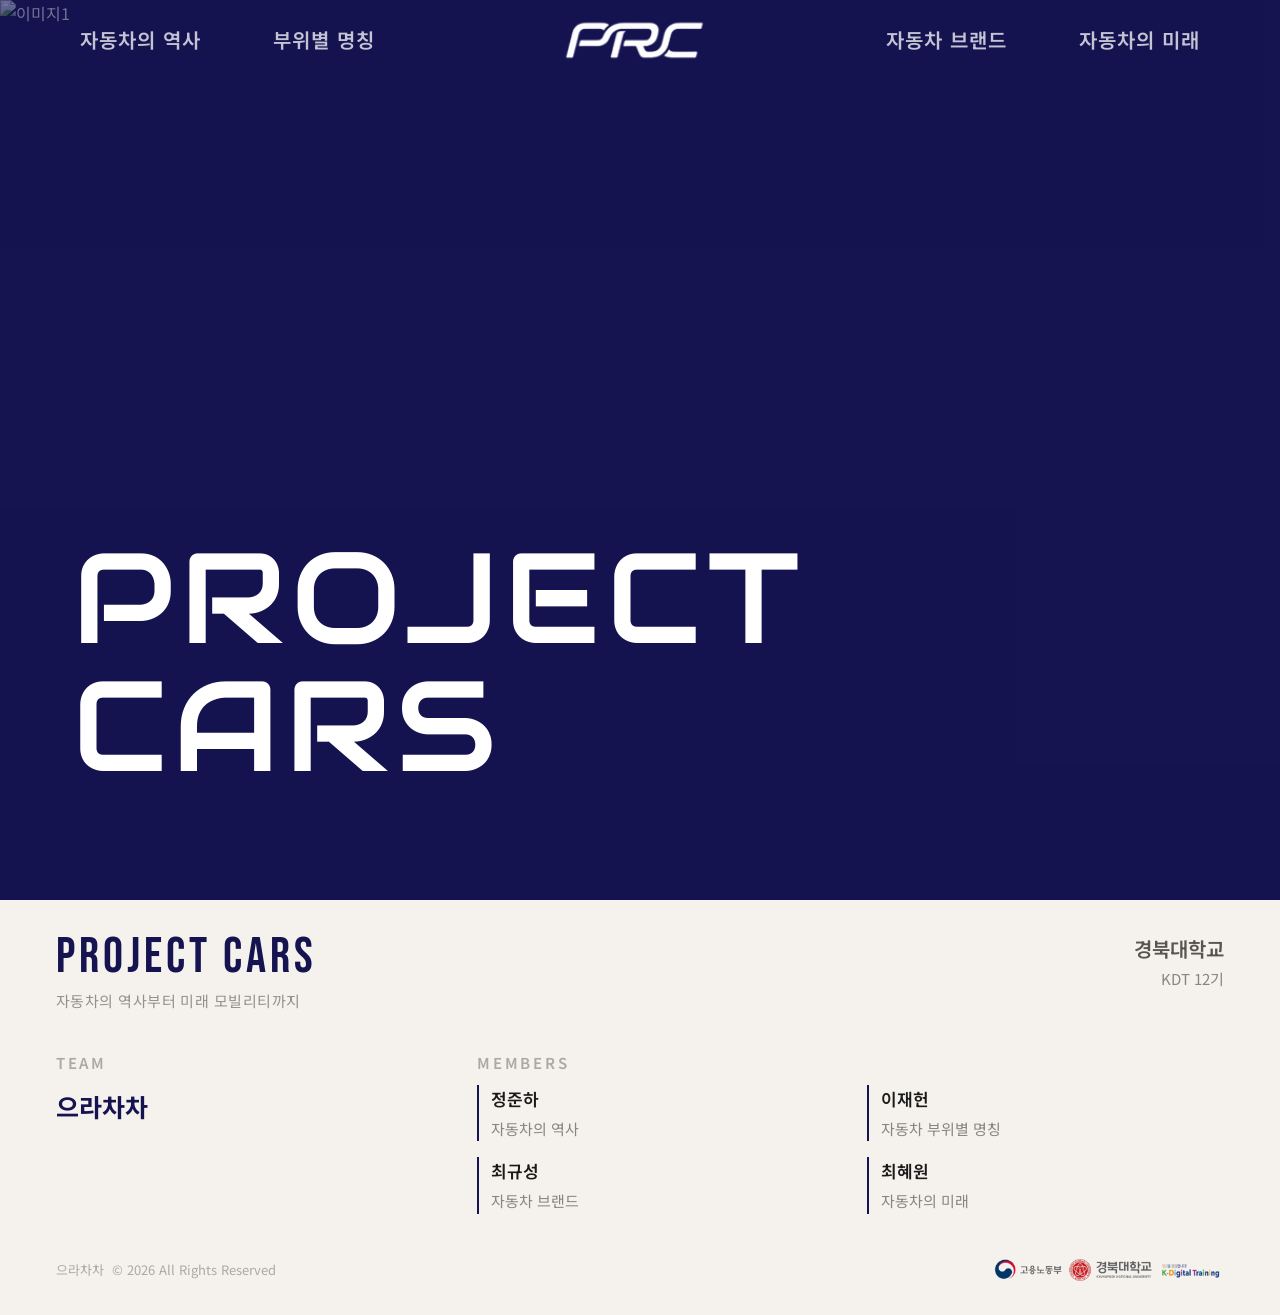
==== index.html @ 357d48cf "Add files via upload" ====
<!DOCTYPE html>
<html lang="ko">
<head>
  <meta charset="UTF-8">
  <meta name="viewport" content="width=device-width, initial-scale=1.0">
  <title>Project Cars</title>
  <link rel="preconnect" href="https://fonts.googleapis.com">
  <link href="https://fonts.googleapis.com/css2?family=Audiowide&family=Michroma&display=swap" rel="stylesheet">
  <link href="https://fonts.googleapis.com/css2?family=Noto+Sans+KR:wght@300;400;500;700&family=Bebas+Neue&family=Audiowide&display=swap" rel="stylesheet">
  <link rel="stylesheet" href="theme.css">
  <link rel="stylesheet" href="index.css">
</head>
<body>

  <section class="hero" id="hero">

    <nav class="nav">
      <div class="nav-left">
        <a class="nav-link" href="history.html">자동차의 역사</a>
        <a class="nav-link" href="parts.html">부위별 명칭</a>
      </div>
      <div class="nav-logo">
        <a href="index.html">
          <img src="logo.png" alt="Project Cars">
        </a>
      </div>
      <div class="nav-right">
        <a class="nav-link" href="brands.html">자동차 브랜드</a>
        <a class="nav-link" href="future.html">자동차의 미래</a>
      </div>
    </nav>

    <!-- 슬라이드 이미지 — src를 파일명으로 교체하세요 -->
    <div class="slide active"><img src="images/img_1.jpg" alt="이미지1"></div>
    <div class="slide"><img src="images/img_2.jpg" alt="이미지2"></div>
    <div class="slide"><img src="images/img_3.jpg" alt="이미지3"></div>
    <div class="slide"><img src="images/img_4.jpg" alt="이미지4"></div>
    <div class="slide"><img src="images/img_5.jpg" alt="이미지5"></div>
    <div class="slide"><img src="images/img_6.jpg" alt="이미지6"></div>
    <div class="slide"><img src="images/img_7.jpg" alt="이미지7"></div>
    <div class="slide"><img src="images/img_8.jpg" alt="이미지8"></div>
    <div class="slide"><img src="images/img_9.jpg" alt="이미지9"></div>
    <div class="slide"><img src="images/img_10.jpg" alt="이미지10"></div>

    <div class="hero-overlay"></div>

    <!-- 히어로 텍스트 -->
    <div class="hero-content">
      <div class="hero-title">PROJECT CARS</div>
    </div>

  </section>


  <!-- ※ 푸터 — 수정하지 마세요 -->
  <footer class="footer">
    <div class="footer-top" style="margin-bottom: 35px;">
      <div>
        <div class="footer-project-title">PROJECT CARS</div>
        <div class="footer-tagline">자동차의 역사부터 미래 모빌리티까지</div>
      </div>
      <div style="text-align: right;">
        <div style="font-size: 20px; font-weight: 600; color: rgba(0,0,0,0.65);">경북대학교</div>
        <div style="font-size: 15px; color: rgba(0,0,0,0.45);">KDT 12기</div>
      </div>
    </div>

    <div class="footer-grid">
      <div>
        <div class="footer-label">Team</div>
        <div class="footer-team-name">으라차차</div>
      </div>
      <div>
        <div class="footer-label">Members</div>
        <div class="footer-members">
          <div class="footer-member">
            <div class="footer-member-name">정준하</div>
            <div class="footer-member-role">자동차의 역사</div>
          </div>
          <div class="footer-member">
            <div class="footer-member-name">이재헌</div>
            <div class="footer-member-role">자동차 부위별 명칭</div>
          </div>
          <div class="footer-member">
            <div class="footer-member-name">최규성</div>
            <div class="footer-member-role">자동차 브랜드</div>
          </div>
          <div class="footer-member">
            <div class="footer-member-name">최혜원</div>
            <div class="footer-member-role">자동차의 미래</div>
          </div>
        </div>
      </div>
    </div>

    <div class="footer-bottom">
      <div class="footer-copy">으라차차 &nbsp;© 2026 All Rights Reserved</div>
      <img src="KDT_logo.png" alt="경북대학교 KDT" style="height: 70px; width: auto;">
    </div>
  </footer>

  <script src="index.js"></script>

</body>
</html>
---- theme.css ----
/* ================================================
   PROJECT CARS — 공통 테마 파일
   팀원 모두 이 파일을 <link>로 연결해서 사용하세요

   사용법:
   <link rel="preconnect" href="https://fonts.googleapis.com">
   <link href="https://fonts.googleapis.com/css2?family=Noto+Sans+KR:wght@300;400;500;700&family=Bebas+Neue&display=swap" rel="stylesheet">
   <link rel="stylesheet" href="theme.css">
================================================ */


/* ================================================
   1. CSS 변수
================================================ */

:root {
  --color-bg-main:        #151350;
  --color-bg-footer:      #F5F2ED;
  --color-bg-card:        #1C1A68;
  --color-bg-overlay:     rgba(21, 19, 80, 0.52);

  --color-text-primary:   #FFFFFF;
  --color-text-secondary: rgba(255, 255, 255, 0.55);
  --color-text-footer:    #1A1A1A;
  --color-text-muted:     rgba(255, 255, 255, 0.3);

  --color-gold:           #B8A96A;
  --color-sambo:          #2B6CB8;
  --color-sambo-light:    #5FA3E0;

  --color-border:         rgba(255, 255, 255, 0.12);
  --color-border-sambo:   #2B6CB8;

  --font-display:  'Bebas Neue', sans-serif;
  --font-body:     'Noto Sans KR', sans-serif;

  --max-width:     1400px;
  --nav-height:    80px;
  --radius-sm:     6px;
  --radius-md:     12px;
  --radius-lg:     20px;
  --radius-pill:   999px;

  --spacing-xs:    8px;
  --spacing-sm:    16px;
  --spacing-md:    32px;
  --spacing-lg:    48px;
  --spacing-xl:    120px;
}


/* ================================================
   2. 리셋 & 기본 스타일
================================================ */

*, *::before, *::after {
  box-sizing: border-box;
  margin: 0;
  padding: 0;
}

html { scroll-behavior: smooth; }

body {
  font-family: var(--font-body);
  background-color: var(--color-bg-main);
  color: var(--color-text-primary);
  line-height: 1.7;
  -webkit-font-smoothing: antialiased;
}

img { max-width: 100%; display: block; }
a { color: inherit; text-decoration: none; }


/* ================================================
   3. 네비게이션 바 (공통)
   index.html  → <style>에서 position: absolute / transparent 로 덮어쓰기
   template.html → 이 스타일 그대로 사용 (fixed + 반투명)
================================================ */

.nav {
  position: fixed;
  top: 0; left: 0; right: 0;
  z-index: 1000;
  height: var(--nav-height);
  display: flex;
  align-items: center;
  justify-content: space-between;
  padding: 24px 80px;
  background: rgba(21, 19, 80, 0.88);
  backdrop-filter: blur(12px);
  -webkit-backdrop-filter: blur(12px);
}

.nav-left,
.nav-right {
  display: flex;
  align-items: center;
  gap: 72px;
}

.nav-right { justify-content: flex-end; }

.nav-logo {
  flex-shrink: 0;
  text-align: center;
}

.nav-logo img {
  height: 100px;
  width: auto;
}

.nav-logo-text {
  font-family: 'Bebas Neue', sans-serif;
  font-size: 22px;
  color: #fff;
  letter-spacing: 0.1em;
}

.nav-link {
  font-family: var(--font-body);
  font-size: 20px;
  font-weight: 600;
  color: rgba(255, 255, 255, 0.75);
  letter-spacing: 0.05em;
  cursor: pointer;
  transition: color 0.2s;
  white-space: nowrap;
}

.nav-link:hover  { color: #fff; }
.nav-link.active { color: #fff; }


/* ================================================
   4. 하위 페이지 헤더
================================================ */

.page-header {
  padding-top: calc(var(--nav-height) + 80px);
  padding-bottom: 40px;
  padding-left: 80px;  /* 왼쪽 여백 늘리기 */
  padding-right: 56px;
}

.page-tag {
  font-size: 11px;
  font-weight: 500;
  letter-spacing: 0.2em;
  color: var(--color-gold);
  text-transform: uppercase;
  margin-bottom: 12px;
}

.page-title {
  font-size: clamp(36px, 5vw, 64px);  /* 크기 줄이기 */
  font-family: var(--font-display);
  color: var(--color-text-primary);
  line-height: 1;
  letter-spacing: 0.02em;
}


/* ================================================
   5. 섹션
================================================ */

.section {
  padding: var(--spacing-lg) 56px;
  border-top: 1px solid var(--color-border);
  max-width: var(--max-width);
  margin: 0 auto;
}

.section-label {
  font-size: 11px;
  font-weight: 500;
  letter-spacing: 0.16em;
  color: var(--color-text-muted);
  text-transform: uppercase;
  margin-bottom: var(--spacing-md);
}


/* ================================================
   6. 카드
================================================ */

.card {
  background: var(--color-bg-card);
  border: 1px solid var(--color-border);
  border-radius: var(--radius-md);
  padding: var(--spacing-md);
  transition: border-color 0.2s, transform 0.2s;
}

.card:hover {
  border-color: rgba(255, 255, 255, 0.25);
  transform: translateY(-2px);
}

.card-title {
  font-size: 18px;
  font-weight: 700;
  margin-bottom: var(--spacing-xs);
}

.card-desc {
  font-size: 13px;
  color: var(--color-text-secondary);
  line-height: 1.7;
}


/* ================================================
   7. 삼보모터스 배지
================================================ */

.sambo-badge {
  display: inline-flex;
  align-items: center;
  gap: 6px;
  background: rgba(43, 108, 184, 0.15);
  border: 1px solid var(--color-border-sambo);
  border-radius: var(--radius-sm);
  padding: 5px 12px;
  font-size: 11px;
  font-weight: 500;
  color: var(--color-sambo-light);
}

.sambo-badge::before {
  content: '';
  display: block;
  width: 6px;
  height: 6px;
  background: var(--color-sambo);
  border-radius: 50%;
  flex-shrink: 0;
}


/* ================================================
   8. 버튼
================================================ */

.btn {
  display: inline-flex;
  align-items: center;
  gap: 8px;
  padding: 12px 28px;
  border-radius: var(--radius-pill);
  font-family: var(--font-body);
  font-size: 13px;
  font-weight: 500;
  cursor: pointer;
  transition: all 0.2s;
  border: none;
}

.btn-primary {
  background: var(--color-text-primary);
  color: var(--color-bg-main);
}
.btn-primary:hover { background: rgba(255,255,255,0.88); }

.btn-outline {
  background: transparent;
  color: var(--color-text-primary);
  border: 1px solid var(--color-border);
}
.btn-outline:hover { background: rgba(255,255,255,0.08); }

.btn-gold {
  background: transparent;
  color: var(--color-gold);
  border: 1px solid var(--color-gold);
}
.btn-gold:hover { background: rgba(184,169,106,0.1); }


/* ================================================
   9. 푸터 (모든 페이지 동일)
================================================ */

.footer {
  background: #F5F2ED;
  color: #1A1A1A;
  padding: 32px 56px 10px;
}

.footer-top {
  display: flex;
  justify-content: space-between;
  align-items: flex-start;
  padding-bottom: 1px;
}

.footer-project-title {
  font-family: 'Bebas Neue', sans-serif;
  font-size: 50px;
  color: #151350;
  letter-spacing: 0.08em;
  line-height: 1;
  margin-bottom: 6px;
}

.footer-tagline {
  font-size: 15px;
  color: rgba(0,0,0,0.4);
  letter-spacing: 0.03em;
}

.footer-knu {
  display: flex;
  align-items: center;
  gap: 20px;
}

.footer-knu img {
  height: 40px;
  width: auto;
}

.footer-knu-text {
  font-size: 15px;
  color: rgba(0,0,0,0.45);
  line-height: 1.6;
  text-align: right;
}

.footer-knu-text strong {
  display: block;
  font-size: 20px;
  font-weight: 600;
  color: rgba(0,0,0,0.65);
}

.footer-grid {
  display: grid;
  grid-template-columns: 1fr 2fr;
  gap: 48px;
  margin-bottom: 1px;
}

.footer-label {
  font-size: 15px;
  font-weight: 600;
  letter-spacing: 0.18em;
  color: rgba(0,0,0,0.3);
  text-transform: uppercase;
  margin-bottom: 10px;
}

.footer-team-name {
  font-size: 25px;
  font-weight: 700;
  color: #151350;
}

.footer-members {
  display: grid;
  grid-template-columns: 1fr 1fr;
  gap: 16px 32px;
}

.footer-member {
  border-left: 2px solid #151350;
  padding-left: 12px;
}

.footer-member-name {
  font-size: 17px;
  font-weight: 600;
  color: #1A1A1A;
  margin-bottom: 2px;
}

.footer-member-role {
  font-size: 15px;
  color: rgba(0,0,0,0.45);
}

.footer-bottom {
  padding-top: 20px;
  display: flex;
  justify-content: space-between;
  align-items: center;
}

.footer-copy {
  font-size: 13px;
  color: rgba(0,0,0,0.3);
}


/* ================================================
   10. 반응형
================================================ */

@media (max-width: 768px) {
  .nav { padding: 0 20px; }
  .nav-left, .nav-right { gap: 20px; }
  .nav-link { font-size: 11px; }
  .page-header, .section { padding-left: 20px; padding-right: 20px; }
  .footer { padding: 32px 20px 10px; }
  .footer-top { flex-direction: column; gap: 16px; }
  .footer-grid { grid-template-columns: 1fr; gap: 24px; }
  .footer-members { grid-template-columns: 1fr; }
  .footer-bottom { flex-direction: column; gap: 12px; text-align: center; }
}

@media (max-width: 480px) {
  .nav-left, .nav-right { gap: 14px; }
  .nav-link { font-size: 11px; }
  .nav-logo img { height: 28px; }
}
---- index.css ----
/* ================================================
   index.css — 랜딩페이지 전용 스타일
   theme.css 다음에 로드하세요
================================================ */

/* 히어로 슬라이드쇼 */
.hero {
  position: relative;
  width: 100%;
  height: 100vh;
  min-height: 600px;
  overflow: hidden;
}

.slide {
  position: absolute;
  inset: 0;
  opacity: 0;
  transition: opacity 1s ease;
}

.slide.active { opacity: 1; }

.slide img {
  width: 100%;
  height: 100%;
  object-fit: cover;
  object-position: center;
}

.hero-overlay {
  position: absolute;
  inset: 0;
  z-index: 1;
  background: rgba(21, 19, 80, 0.6);
}

/* 히어로 텍스트 */
.hero-content {
  position: absolute;
  bottom: 110px;
  left: 72px;
  z-index: 2;
}

.hero-title {
  font-family: 'Audiowide', sans-serif;
  font-size: clamp(64px, 10vw, 130px);
  color: #ffffff;
  line-height: 1;
  letter-spacing: 0.04em;
}

.hero-sub {
  font-family: 'Noto Sans KR', sans-serif;
  font-size: clamp(14px, 1.5vw, 18px);
  color: rgba(255, 255, 255, 0.65);
  margin-top: 12px;
  letter-spacing: 0.08em;
}
.nav {
  position: absolute;
  top: 0; left: 0; right: 0;
  z-index: 10;
  background: transparent;
  backdrop-filter: none;
  -webkit-backdrop-filter: none;
}
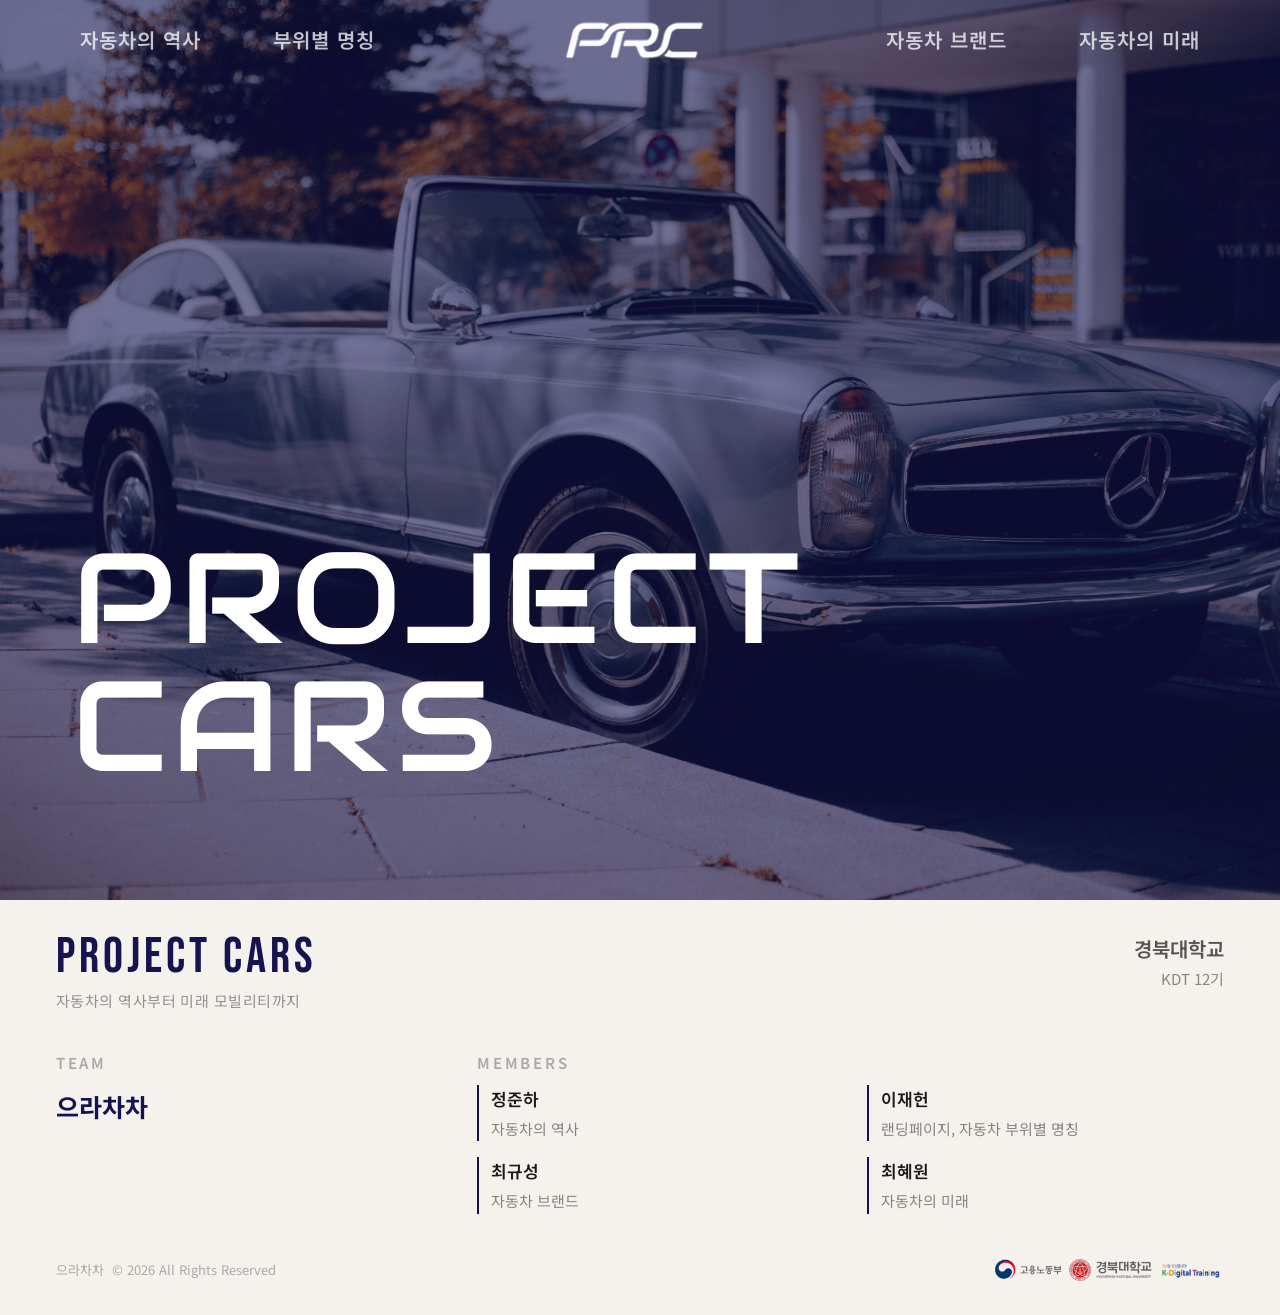
==== commit c74a97f3: "Update index.html" ====
--- a/index.html
+++ b/index.html
@@ -79,7 +79,7 @@
           </div>
           <div class="footer-member">
             <div class="footer-member-name">이재헌</div>
-            <div class="footer-member-role">자동차 부위별 명칭</div>
+            <div class="footer-member-role">랜딩페이지, 자동차 부위별 명칭</div>
           </div>
           <div class="footer-member">
             <div class="footer-member-name">최규성</div>
